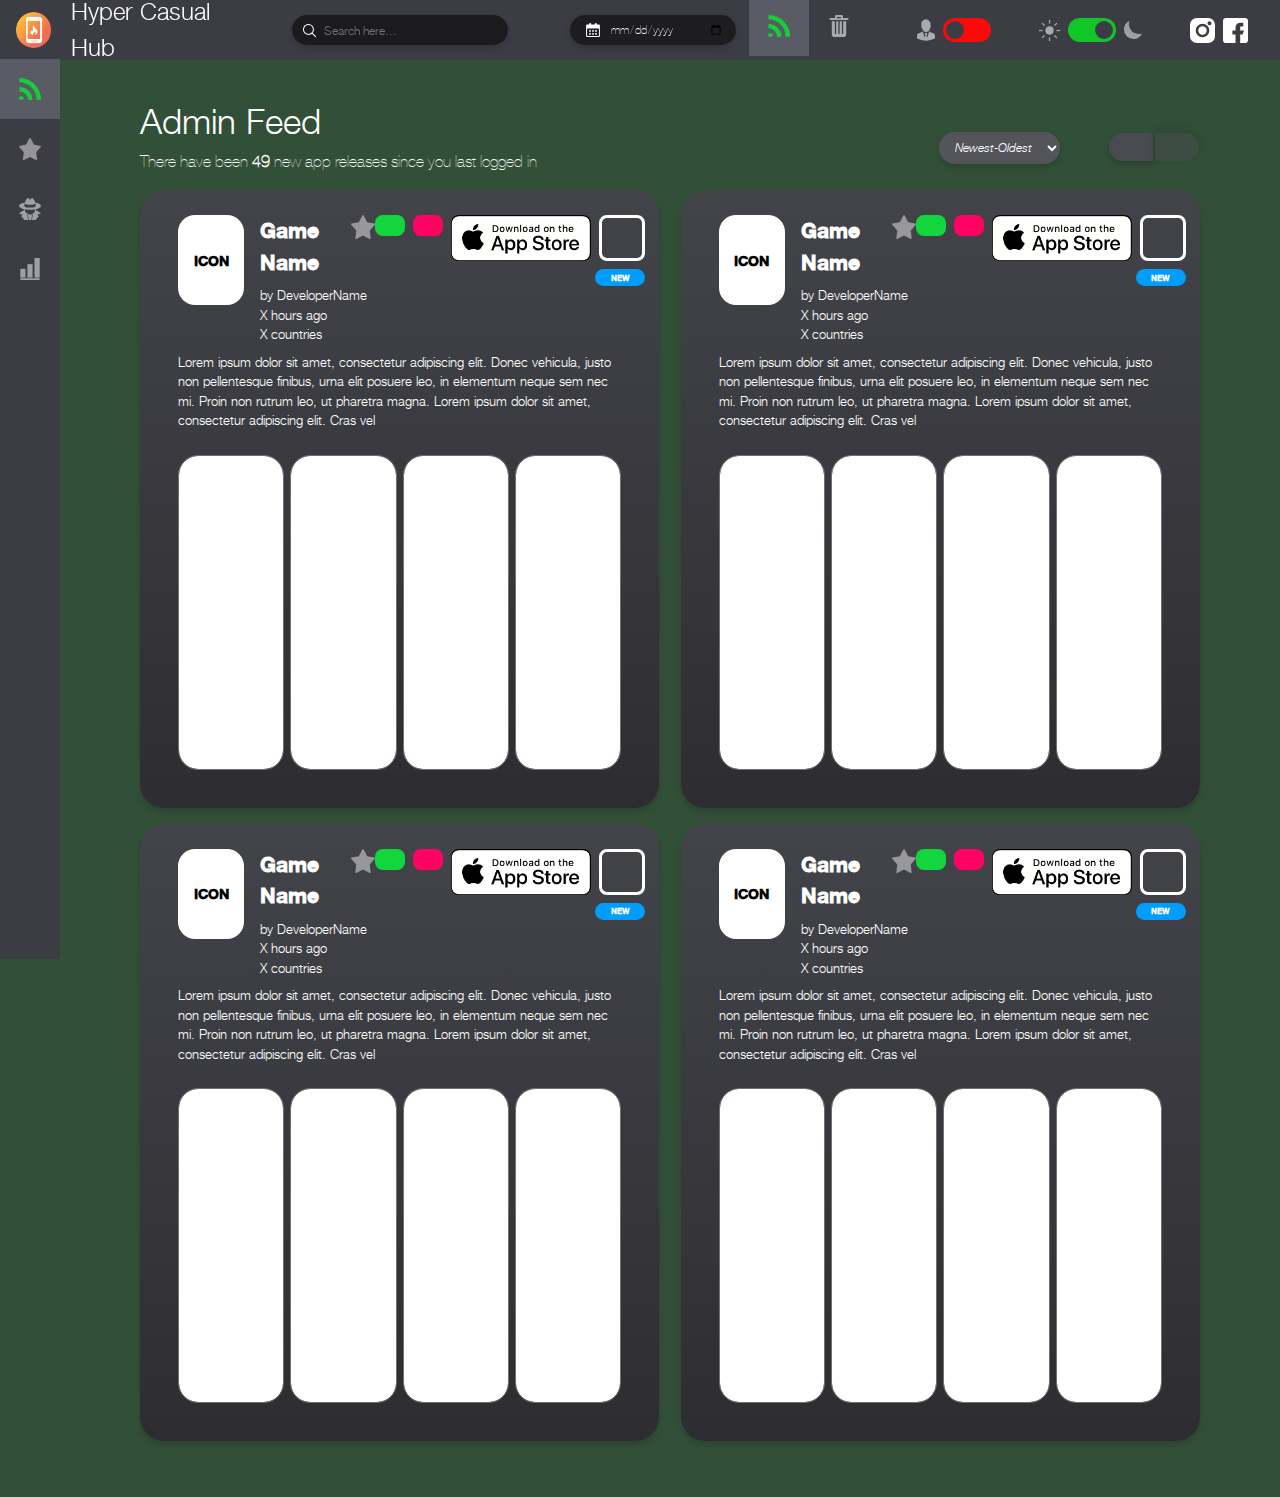
==== admin-feeds.html @ cd284f4f "admin feeds" ====
<!DOCTYPE html>
<html lang="en">
	<head>
		<meta charset="utf-8">
		<meta http-equiv="X-UA-Compatible" content="IE=edge">
		<meta name="viewport" content="width=device-width, initial-scale=1">
		<meta name="author" content="">
		<title>Hyper Casual</title>
		<!-- Bootstrap CSS -->
		<link rel="stylesheet" href="bootstrap/css/bootstrap.min.css">

		<link href="css/style.css" rel="stylesheet" />
		<link href="css/responsive.css" rel="stylesheet" />
		<link rel="stylesheet" href="https://use.fontawesome.com/releases/v5.7.0/css/all.css" integrity="sha384-lZN37f5QGtY3VHgisS14W3ExzMWZxybE1SJSEsQp9S+oqd12jhcu+A56Ebc1zFSJ" crossorigin="anonymous">
		<link rel='dns-prefetch' href='//s.w.org' />
	</head>
	<body class="admin-view">
		<main class="main-wrapper">
			<header class="header d-flex align-item-center justify-content-between">
				<div class="header-left d-flex align-items-center">
					<div class="logo mr-1">
					</div>
					<div class="site-title ml-3">
						Hyper Casual Hub
					</div>
					<div id="custom-search-input" class="ml-4">
            <div class="input-group search-input-grp col-md-12">
							<span class="input-group-btn">
                <button class="btn btn-danger btn-search" type="button">
                  <!--img class="" src="images/search.svg" width="14" height="14" alt="search"/-->
                </button>
              </span>
              <input type="text" class="  search-query form-control" placeholder="Search here…" />
							<span class="fas fa-times hidden"></span>
            </div>
          </div>
					<div class="input-group date-field ml-5">
						<div class="input-group-append">
					    <a class="cal-link"><img class="" src="images/calender.svg" width="14" height="14" alt="cal"/></a>
					  </div>
					  <input type="date" class="form-control" placeholder="Select a Date" aria-label="" aria-describedby="button-addon2" id="datetimepicker1">
          </div>
				</div>
				<div class="header-right d-flex align-items-center justify-content-end">
					<ul class="admin-controls d-flex mr-5 mb-2">
						<li>
							<a class="active" href="#"><img class="" src="images/Feed-green.svg" width="22" height="22" alt="feed"/></a>
						</li>
						<li>
							<a class="" href="#"><img class="" src="images/trash.svg" width="22" height="22" alt="delete"/></a>
						</li>
					</ul>
					<img class="" src="images/user.svg" width="18" height="22" alt="user"/>
					<button type="button" class="btn btn-sm btn-toggle btn-user mr-5" data-toggle="button" aria-pressed="true" autocomplete="off">
		        <div class="handle"></div>
		      </button>
					<img class="" src="images/sun.svg" width="21" height="21" alt="sun"/>
					<button type="button" class="btn btn-sm btn-toggle btn-mode active" data-toggle="button" aria-pressed="true" autocomplete="off">
		        <div class="handle"></div>
		      </button>
					<img class="mr-5" src="images/moon.svg" width="18" height="18" alt="moon"/>
					<a href="#">
						<img class="mr-2" src="images/instagram.svg" width="25" height="25" alt="instagram"/>
					</a>
					<a href="#">
						<img class="mr-3" src="images/Facebook.svg" width="25" height="25" alt="Facebook"/>
					</a>
				</div>
			</header>
			<aside class="sidebar">
				<ul>
					<li>
						<a class="active" href="#"><img class="" src="images/Feed-green.svg" width="22" height="22" alt="feed"/></a>
					</li>
					<li>
						<a class="" href="#"><img class="" src="images/star-grey.svg" width="22" height="22" alt="star"/></a>
					</li>
					<li>
						<a class="" href="#"><img class="" src="images/anony.svg" width="22" height="22" alt="anony"/></a>
					</li>
					<li>
						<a class="" href="#"><img class="" src="images/graph.svg" width="22" height="22" alt="graph"/></a>
					</li>
				</ul>
			</aside>
			<div class="page-wrapper">
				<div class="col-12 px-0">
					 <div class="col-12 px-0 d-flex justify-content-between">
						   <div class="page-title-wrapper">
								 <h1 class="page-title">Admin Feed</h1>
								 <p>There have been <b>49</b> new app releases since you last logged in</p>
							 </div>
							 <div class="btn-group pt-4 mt-2">
								   <select class="form-control sort-select mr-5">
										 <option value="desc" selected>Newest-Oldest</option>
										 <option value="asc">Oldest-Newest</option>
									 </select>
									 <div class="d-flex view-style-links">
										 <a href="#" id="grid" class="btn btn-default active"><i class="fas fa-th-large"></i></a>
										 <a href="#" id="list" class="btn btn-default"><i class="fas fa-bars"></i></a>
									 </div>
							 </div>
					 </div>
					 <div id="feeds" class="col-12 px-0 d-flex justify-content-between flex-wrap">
						 <div class="item  col-12 col-lg-6"><!--item start-->
							 <div class="item-header d-flex justify-content-between pb-2">
								 <div class="float-left d-flex">
									 <div class="icon-main">
										 Icon
									 </div>
									 <div class="item-title-wrapper d-block ml-3">
										 <div class="item-title d-flex mb-2">
											 <span>Game Name</span>
											 <img class="ml-2" src="images/star-grey.svg" width="24" height="24" alt="star"/>
										 </div>
										 <div class="title-desc d-flex">
											 <span class"dev">by DeveloperName</span>
											 <!--a class="follow ml-3"><img class="mr-2" src="images/anony.svg" width="11" height="11" alt="anony"/> FOLLOW</a-->
										 </div>
										 <div class="other-info">
											 X hours ago</br>
											 X countries
										 </div>
									 </div>
								 </div>
								 <div class="float-right text-right">
									 <div class="d-flex">
										 <a class="" href="#"><div class="active-item-ind mr-2"><i class="fas fa-check"></i></div></a>
										 <a class="" href="#"><div class="del-item mr-2"><i class="fas fa-trash-alt"></i></div></a>
										 <a class="" href="#"><img class="" src="images/Download.png" width="140" height="46" alt="download"/></a>
										 <label class="item-check">
											  <input type="checkbox">
											  <span class="checkmark"></span>
										 </label>
									 </div>
									 <div class="badge mt-2">NEW</div>
								 </div>
							 </div>
							 <p>Lorem ipsum dolor sit amet, consectetur adipiscing elit. Donec vehicula, justo non pellentesque finibus, urna elit posuere leo, in elementum neque sem nec mi. Proin non rutrum leo, ut pharetra magna. Lorem ipsum dolor sit amet, consectetur adipiscing elit. Cras vel</p>
							 <div class="col-12 px-0 d-flex justify-content-between align-items-center flex-wrap item-cards-wrapper pt-2 pb-2">
								 <div class="item-card">
								 </div>
								 <div class="item-card">
								 </div>
								 <div class="item-card">
								 </div>
								 <div class="item-card">
								 </div>
							 </div>
						 </div><!--item-end-->
						 <div class="item  col-12 col-lg-6"><!--item start-->
							 <div class="item-header d-flex justify-content-between pb-2">
								 <div class="float-left d-flex">
									 <div class="icon-main">
										 Icon
									 </div>
									 <div class="item-title-wrapper d-block ml-3">
										 <div class="item-title d-flex mb-2">
											 <span>Game Name</span>
											 <img class="ml-2" src="images/star-grey.svg" width="24" height="24" alt="star"/>
										 </div>
										 <div class="title-desc d-flex">
											 <span class"dev">by DeveloperName</span>
											 <!--a class="follow ml-3"><img class="mr-2" src="images/anony.svg" width="11" height="11" alt="anony"/> FOLLOW</a-->
										 </div>
										 <div class="other-info">
											 X hours ago</br>
											 X countries
										 </div>
									 </div>
								 </div>
								 <div class="float-right text-right">
									 <div class="d-flex">
										 <a class="" href="#"><div class="active-item-ind mr-2"><i class="fas fa-check"></i></div></a>
										 <a class="" href="#"><div class="del-item mr-2"><i class="fas fa-trash-alt"></i></div></a>
										 <a class="" href="#"><img class="" src="images/Download.png" width="140" height="46" alt="download"/></a>
										 <label class="item-check">
											  <input type="checkbox">
											  <span class="checkmark"></span>
										 </label>
									 </div>
									 <div class="badge mt-2">NEW</div>
								 </div>
							 </div>
							 <p>Lorem ipsum dolor sit amet, consectetur adipiscing elit. Donec vehicula, justo non pellentesque finibus, urna elit posuere leo, in elementum neque sem nec mi. Proin non rutrum leo, ut pharetra magna. Lorem ipsum dolor sit amet, consectetur adipiscing elit. Cras vel</p>
							 <div class="col-12 px-0 d-flex justify-content-between align-items-center flex-wrap item-cards-wrapper pt-2 pb-2">
								 <div class="item-card">
								 </div>
								 <div class="item-card">
								 </div>
								 <div class="item-card">
								 </div>
								 <div class="item-card">
								 </div>
							 </div>
						 </div><!--item-end-->
						 <div class="item  col-12 col-lg-6"><!--item start-->
							 <div class="item-header d-flex justify-content-between pb-2">
								 <div class="float-left d-flex">
									 <div class="icon-main">
										 Icon
									 </div>
									 <div class="item-title-wrapper d-block ml-3">
										 <div class="item-title d-flex mb-2">
											 <span>Game Name</span>
											 <img class="ml-2" src="images/star-grey.svg" width="24" height="24" alt="star"/>
										 </div>
										 <div class="title-desc d-flex">
											 <span class"dev">by DeveloperName</span>
											 <!--a class="follow ml-3"><img class="mr-2" src="images/anony.svg" width="11" height="11" alt="anony"/> FOLLOW</a-->
										 </div>
										 <div class="other-info">
											 X hours ago</br>
											 X countries
										 </div>
									 </div>
								 </div>
								 <div class="float-right text-right">
									 <div class="d-flex">
										 <a class="" href="#"><div class="active-item-ind mr-2"><i class="fas fa-check"></i></div></a>
										 <a class="" href="#"><div class="del-item mr-2"><i class="fas fa-trash-alt"></i></div></a>
										 <a class="" href="#"><img class="" src="images/Download.png" width="140" height="46" alt="download"/></a>
										 <label class="item-check">
											  <input type="checkbox">
											  <span class="checkmark"></span>
										 </label>
									 </div>
									 <div class="badge mt-2">NEW</div>
								 </div>
							 </div>
							 <p>Lorem ipsum dolor sit amet, consectetur adipiscing elit. Donec vehicula, justo non pellentesque finibus, urna elit posuere leo, in elementum neque sem nec mi. Proin non rutrum leo, ut pharetra magna. Lorem ipsum dolor sit amet, consectetur adipiscing elit. Cras vel</p>
							 <div class="col-12 px-0 d-flex justify-content-between align-items-center flex-wrap item-cards-wrapper pt-2 pb-2">
								 <div class="item-card">
								 </div>
								 <div class="item-card">
								 </div>
								 <div class="item-card">
								 </div>
								 <div class="item-card">
								 </div>
							 </div>
						 </div><!--item-end-->
						 <div class="item  col-12 col-lg-6"><!--item start-->
							 <div class="item-header d-flex justify-content-between pb-2">
								 <div class="float-left d-flex">
									 <div class="icon-main">
										 Icon
									 </div>
									 <div class="item-title-wrapper d-block ml-3">
										 <div class="item-title d-flex mb-2">
											 <span>Game Name</span>
											 <img class="ml-2" src="images/star-grey.svg" width="24" height="24" alt="star"/>
										 </div>
										 <div class="title-desc d-flex">
											 <span class"dev">by DeveloperName</span>
											 <!--a class="follow ml-3"><img class="mr-2" src="images/anony.svg" width="11" height="11" alt="anony"/> FOLLOW</a-->
										 </div>
										 <div class="other-info">
											 X hours ago</br>
											 X countries
										 </div>
									 </div>
								 </div>
								 <div class="float-right text-right">
									 <div class="d-flex">
										 <a class="" href="#"><div class="active-item-ind mr-2"><i class="fas fa-check"></i></div></a>
										 <a class="" href="#"><div class="del-item mr-2"><i class="fas fa-trash-alt"></i></div></a>
										 <a class="" href="#"><img class="" src="images/Download.png" width="140" height="46" alt="download"/></a>
										 <label class="item-check">
											  <input type="checkbox">
											  <span class="checkmark"></span>
										 </label>
									 </div>
									 <div class="badge mt-2">NEW</div>
								 </div>
							 </div>
							 <p>Lorem ipsum dolor sit amet, consectetur adipiscing elit. Donec vehicula, justo non pellentesque finibus, urna elit posuere leo, in elementum neque sem nec mi. Proin non rutrum leo, ut pharetra magna. Lorem ipsum dolor sit amet, consectetur adipiscing elit. Cras vel</p>
							 <div class="col-12 px-0 d-flex justify-content-between align-items-center flex-wrap item-cards-wrapper pt-2 pb-2">
								 <div class="item-card">
								 </div>
								 <div class="item-card">
								 </div>
								 <div class="item-card">
								 </div>
								 <div class="item-card">
								 </div>
							 </div>
						 </div><!--item-end-->


					 </div>
				</div>
			</div>
		</main>

		<script src="js/jquery-3.4.1.min.js"></script>
		<script src="bootstrap/js/bootstrap.min.js"></script>
    <script src="js/main.js"></script>


	</body>
</html>
---- css/style.css ----
@charset "utf-8";
/* CSS Document */
@import url("fonts/helvetica/stylesheet.css");

body {
  background: #1F1D25;
  font-family: 'helveticaneueregular';
  font-size: 1rem;
  overflow-x: hidden;
  color: #fff;
  height: 100%;
}
body.admin-view {
  background: #325038;
}
header.header {
  background-color: #3C3D44;
  height: 60px;
  width: 100%;
  padding: 1rem;
  top: 0;
  position: fixed;
  z-index: 1000;
}
.header .logo {
  width: 36px;
  height: 36px;
  /*background: transparent linear-gradient(141deg, #FF5800 0%, #F59A1E 100%) 0% 0% no-repeat padding-box;*/
  background-image: url(../images/HCTLogo.png);
  background-size: 36px;
  background-repeat: no-repeat;
  border-radius: 40px;
  opacity: 1;
}
.header .site-title {
  font-family: 'helveticaneuelight';
  font-size: 24px;
  letter-spacing: 0;
  color: #FFFFFF;
  opacity: 1;
}
#custom-search-input .search-query {
  width: 216px;
  height: 30px;
  background: #1B1B1E 0% 0% no-repeat padding-box;
  box-shadow: 0px 3px 6px #00000029;
  border-radius: 30px;
  border: none;
  font-family: 'helveticaneuelight';
  font-size: 12px;
  color: #fff;
  padding-left: 32px;
  padding-right: 30px;
}

#custom-search-input button {
    border: 0;
    background: url(../images/search.svg);
    /** belows styles are working good */
    padding: 2px 5px;
    width: 14px;
    height: 14px;
    position: absolute;
    z-index: 1000;
    top: 9px;
    left: 26px;
}
#custom-search-input .cross {
  transform: matrix(0.71, 0.71, -0.71, 0.71, 0, 0);
  border: 2px solid #FFFFFF;
  float: right;
  width: 8px;
  height: 8px;
}
#custom-search-input .fas {
  position: absolute;
  right: 26px;
  top: 7px;
  z-index: 1000;
}
.search-query:focus + button {
    z-index: 3;
}
.date-field {
  position: relative;
  border-radius: 18px;
  max-width: 165px;
}
.date-field .cal-link {
  position: absolute;
  width: 14px;
  height: 14px;
  top: 2px;
  left: 15px;
  z-index: 1000;
}
.date-field .input-group-append {
  border-top-left-radius: 18px;
  border-bottom-left-radius: 18px;
}
.date-field input {
  width: 153px;
  height: 30px;
  background: #1D1D20 0% 0% no-repeat padding-box;
  box-shadow: 0px 3px 6px #00000029;
  border-radius: 18px !important;
  border: none;
  padding-left: 40px;
  color: #fff;
  font-size: 12px;
}
.date-field input:focus {
  background: #1D1D20 0% 0% no-repeat padding-box;
}
.sidebar {
  background-color: #3C3D44;
  top: 59px;
  left: 0;
  width: 60px;
  height: 100vh;
  z-index: 1000;
  position: fixed;
}
.sidebar ul,
header ul.admin-controls {
  padding-left: 0;
  position: relative;
}
.sidebar ul li,
header ul.admin-controls {
  list-style: none;
}
.sidebar ul li a,
header ul.admin-controls li a {
  display: flex;
  justify-content: center;
  align-items: center;
  padding: 1.1875rem 1rem;
  max-height: 60px;
  width: 100%;
  position: relative;
}
header ul.admin-controls li a {
  padding: 1.1875rem;
}
.sidebar ul li a .red-dot {
  position: absolute;
  width: 12px;
  height: 12px;
  background: #FF0058 0% 0% no-repeat padding-box;
  top: 34px;
  left: 34px;
  border-radius: 50%;
}
.sidebar ul li a.active,
.sidebar ul li a:hover,
header ul.admin-controls li a.active,
header ul.admin-controls li a:hover {
  background: #5A5C65;
}

/*btn-toggle*/
.btn-toggle {
  margin: 0 .5rem;
  padding: 0;
  position: relative;
  border: none;
  height: 1.5rem;
  width: 3rem;
  border-radius: 1.5rem;
  color: #6b7381;
  background: #bdc1c8;
}
.btn-toggle:focus,
.btn-toggle.focus,
.btn-toggle:focus.active,
.btn-toggle.focus.active {
  outline: none;
}
.btn-toggle:before,
.btn-toggle:after {
  line-height: 1.5rem;
  width: 4rem;
  text-align: center;
  font-weight: 600;
  font-size: 0.75rem;
  text-transform: uppercase;
  letter-spacing: 2px;
  position: absolute;
  bottom: 0;
  transition: opacity 0.25s;
}
.btn-toggle:before {
  content: '';
  left: -4rem;
}
.btn-toggle:after {
  content: '';
  right: -4rem;
  opacity: 0.5;
}
.btn-toggle > .handle {
  position: absolute;
  top: 0.1875rem;
  left: 0.1875rem;
  width: 1.125rem;
  height: 1.125rem;
  border-radius: 1.125rem;
  background: #3C3D44;
  transition: left 0.25s;
}
.btn-toggle.active {
  transition: background-color 0.25s;
}
.btn-toggle.btn-user {
  background-color: #ff0808;
}
.btn-toggle.btn-mode.active {
  background-color: #10c727;
}
.btn-toggle.active > .handle {
  left: 1.6875rem;
  transition: left 0.25s;
}
.btn-toggle.active:before {
  opacity: 0.5;
}
.btn-toggle.active:after {
  opacity: 1;
}
.btn-toggle.btn-sm:before,
.btn-toggle.btn-sm:after {
  line-height: -0.5rem;
  color: #fff;
  letter-spacing: 0.75px;
  left: 0.4125rem;
  width: 2.325rem;
}
.btn-toggle.btn-sm:before {
  text-align: right;
}
.btn-toggle.btn-sm:after {
  text-align: left;
  opacity: 0;
}
.btn-toggle.btn-sm.active:before {
  opacity: 0;
}
.btn-toggle.btn-sm.active:after {
  opacity: 1;
}

/*page wrapper*/
.page-wrapper {
  position: relative;
  margin-left: 60px;
  margin-top: 60px;
  padding-top: 40px;
  padding-left: 80px;
  padding-right: 155px;
  padding-bottom: 40px;
}
body.admin-view .page-wrapper {
  padding-right: 80px;
}
.page-wrapper.sidebar-page {
  padding-right: 70px
}
.page-title {
  font-family: 'helveticaneuelight';
  font-size: 35px;
}
/*page wrapper*/
.sort-select {
  background: #54555A 0% 0% no-repeat padding-box;
  box-shadow: 0px 3px 6px #00000029;
  border: none;
  border-radius: 18px;
  color: #fff;
  font-family: 'helveticaneueitalic';
  font-size: 12px;
}
#feeds .item {
  background: transparent linear-gradient(180deg, #FFFFFF 0%, #43444A 0%, #2D2D31 100%) 0% 0% no-repeat padding-box;
  box-shadow: 0px 4px 6px #00000029;
  border-radius: 24px;
  opacity: 1;
  padding: 25px 38px;
  font-family: 'helveticaneuelight';
  font-size: 13px;
  max-width: 49%;
  margin-bottom: 1rem;
}
#feeds .item .icon-main {
  width: 90px;
  height: 90px;
  background: #FFFFFF 0% 0% no-repeat padding-box;
  border-radius: 17px;
  opacity: 1;
  text-transform: uppercase;
  display: flex;
  justify-content: center;
  align-items: center;
  color: #000000;
  font-family: 'helveticaneuebold';
  font-weight: bold;
  font-size: 14px;
}
#feeds .item .item-title {
  font-family: 'helveticaneuebold';
  font-weight: bold;
  font-size: 21px;
}
#feeds .item .title-desc,
#feeds .item .other-info {
  font-size: 13px;
}
#feeds .item .title-desc .follow {
  display: flex;
  justify-content: center;
  align-items: center;
  width: 75px;
  height: 17px;
  background: #9D00FF 0% 0% no-repeat padding-box;
  border-radius: 9px;
  opacity: 1;
  font-family: 'helveticaneuebold';
  font-size: 8px;
}
#feeds .item .title-desc .follow.done {
  background: #A1A1A5 0% 0% no-repeat padding-box;
}
#feeds .item  .badge {
  width: 50px;
  height: 17px;
  background: #009DFF 0% 0% no-repeat padding-box;
  border-radius: 9px;
  font-family: 'helveticaneuebold';
  font-size: 8px;
  padding-top: 4.5px;
}
#feeds .item .item-card {
  width: 24%;
  height: 315px;
  background: #FFFFFF 0% 0% no-repeat padding-box;
  border: 1px solid #707070;
  border-radius: 20px;
  margin-bottom: 5px;
}
#feeds .item.list-item .item-cards-wrapper {
  display: none !important;
}
.view-style-links #grid {
  width: 46px;
  height: 30px;
  box-shadow: 0px 3px 6px #00000029;
  border-radius: 18px 0px 0px 18px;
  padding-top: 8px;
}
.view-style-links #list {
  width: 46px;
  height: 30px;
  transform: matrix(-1, 0, 0, -1, 0, 0);
  box-shadow: 0px 3px 6px #00000029;
  border-radius: 18px 0px 0px 18px;
  padding-bottom: 8px;
}
.view-style-links .btn {
  background: #4A4B50 0% 0% no-repeat padding-box;
  color: #fff;
  max-height: 32px;
  display: flex;
  justify-content: center;
  align-items: center;
  align-content: center;
  opacity: 0.5;
}
.view-style-links .btn.active {
  opacity: 1
}
/*devtracks page*/
.devtrack-head {
  border-top-left-radius: 24px;
  border-top-right-radius: 24px;
  height: 75px;
  background: #B100FF 0% 0% no-repeat padding-box;
  color: #fff;
  font-family: 'helveticaneuemedium';
  font-size: 25px;
  padding-top: 29px;
  padding-left: 23px;
}
.devtrack-body {
  background: #4A4B52 0% 0% no-repeat padding-box;
  padding-left: 23px;
}
.devtrack-body ul {
  padding-left: 0;
}
.devtrack-body ul li {
  list-style: none;
  display: flex;
  align-items: center;
  padding: 15px 15px 15px 23px;
  cursor: pointer;
}
.devtrack-body ul li:hover,
.devtrack-body ul li.active {
  background: #5A5C65 0% 0% no-repeat padding-box;
}
.devtrack-body ul li .dev-name {
  /*font-size: 21px;*/
}
.devtrack-body ul li .starred {
  background-image: url(../images/star-grey.svg);
  background-repeat: no-repeat;
  background-position: center;
  background-size: 19px;
  width: 19px;
  height: 19px;
}
.devtrack-body ul li .starred.yes {
  background-image: url(../images/fav-star.svg);
}
.devtrack-body ul li .status {
  margin-top: 2px;
  width: 12px;
  height: 12px;
  border-radius: 50%;
}
.devtrack-body ul li .status.active {
  background: #FF0058 0% 0% no-repeat padding-box;
}
.devtrack-body ul li .have-sub {

}
/*charts page*/
#charts .item {
  border-bottom: 1px solid #fff;
  padding: 15px 0;
}
#charts .item.expanded {
  background: transparent linear-gradient(180deg, #FFFFFF 0%, #43444A 0%, #2D2D31 100%) 0% 0% no-repeat padding-box;
  box-shadow: 0px 4px 6px #00000029;
}
#charts .item .icon-main {
  width: 50px;
  height: 51px;
  background: #FFFFFF 0% 0% no-repeat padding-box;
  border-radius: 11px;
  text-transform: uppercase;
  display: flex;
  justify-content: center;
  align-items: center;
  color: #000000;
  font-family: 'helveticaneuebold';
  font-weight: bold;
  font-size: 7px;
}
#charts .item .no-holder,
#charts .item .dev,
#charts .item .rel-date {
  font-family: 'helveticaneuelight';
  font-size: 21px;
}
#charts .item .app-name {
  font-family: 'helveticaneuelight';
  font-size: 34px;
}
#charts .item .follow {
  display: flex;
  justify-content: center;
  align-items: center;
  width: 75px;
  height: 17px;
  background: #9D00FF 0% 0% no-repeat padding-box;
  border-radius: 9px;
  opacity: 1;
  font-family: 'helveticaneuebold';
  font-size: 8px;
}
#charts .item .follow.done {
  background: #A1A1A5 0% 0% no-repeat padding-box;
}
#charts .item .rating i::before {
  cursor: pointer;
}
#charts .item:not(.expanded)  .item-cards-wrapper {
  display: none !important;
}
#charts .item .item-card {
  width: 16%;
  height: 347px;
  background: #FFFFFF 0% 0% no-repeat padding-box;
  border: 1px solid #707070;
  border-radius: 20px;
  margin-bottom: 5px;
  margin-right: 60px;
}
#charts .item .item-card:last-child {
  margin-right: 0;
}
/*profile page*/
form.profile-form {
  font-family: 'helveticaneuelight';
}
form.profile-form input {
  /*background: #606060 0% 0% no-repeat padding-box;*/
  box-shadow: 0px 4px 6px #00000029;
  border-radius: 22px;
  opacity: 0.8;
  height: 32px;
  font-size: 13px;
  border: none;
}
form.profile-form input:focus {
  background: #fff !important;
  box-shadow: none;
  opacity: 1;
  outline: none;
}
form.profile-form input.dark {
  background: #606060 0% 0% no-repeat padding-box;
}
form.profile-form .submit {
  background: #06B0FF 0% 0% no-repeat padding-box;
  font-size: 1rem;
  color: #fff;
}
form.profile-form .logout-btn {
  height: 33px;
  background: #D9004B 0% 0% no-repeat padding-box;
  box-shadow: 0px 4px 6px #00000029;
  border-radius: 22px;
  color: #fff;
}
.access-note-cont {
  background: #fff;
  border-radius: 22px;
  overflow: auto;
  z-index: 9999;
}
.access-note-cont .access-note {
  background: transparent linear-gradient(128deg, #FC5800 0%, #F59A1E 100%) 0% 0% no-repeat padding-box;
  padding: 25px 28px;
}
.access-note-cont .access-title {
  font-family: 'helveticaneuethin';
  font-size: 38px;
}
.access-note-cont ul {
  font-family: 'helveticaneuelight';
}
.access-note-cont .access-price-cont {
  padding: 25px 28px;
}
.access-note-cont .access-price {
  color: #000;
  font-family: 'helveticaneuelight';
  font-size: 38px;
}
.access-note-cont .access-tenure {
  color: #000;
}
.access-note-cont .access-price-cont .subscribe {
  background: transparent linear-gradient(117deg, #FC5800 0%, #F59A1E 100%) 0% 0% no-repeat padding-box;
  border-radius: 37px;
  padding: 20px 25px;
  color: #fff;
}
.page-footer {
  background: #35353C 0% 0% no-repeat padding-box;
  bottom: 0;
}
.page-footer .footer-links a {
  color: #fff;
}
.page-footer .footer-links a span {
  color: #000;
}
.green {
  color: #00e600;
}
.access-feeds-cont .page-title {
  font-size: 50px;
}
.access-feeds-cont p {
  font-family: 'helveticaneuethin';
  font-size: 18px;
}
.active-item-ind,
.del-item {
  background: #13D63F 0% 0% no-repeat padding-box;
  border-radius: 8px;
  color: #fff;
  padding: 10.5px 15px;
  font-size: 16px;
}
.del-item {
  background: #FF0363 0% 0% no-repeat padding-box;
}
/* Customize the label (the container) */
.item-check {
  display: block;
  position: relative;
  padding-left: 46px;
  cursor: pointer;
  font-size: 22px;
  -webkit-user-select: none;
  -moz-user-select: none;
  -ms-user-select: none;
  user-select: none;
  margin-left: 0.5rem;
}

/* Hide the browser's default checkbox */
.item-check input {
  position: absolute;
  opacity: 0;
  cursor: pointer;
  height: 0;
  width: 0;
}

/* Create a custom checkbox */
.checkmark {
  position: absolute;
  top: 0;
  left: 0;
  height: 46px;
  width: 46px;
  border: 3px solid #fff;
  border-radius: 8px;
}

/* On mouse-over, add a grey background color */
.item-check:hover input ~ .checkmark {
  background-color: transparent;
}

/* When the checkbox is checked, add a blue background */
.item-check input:checked ~ .checkmark {
  background-color: #8a8c8e;
}

/* Create the checkmark/indicator (hidden when not checked) */
.checkmark:after {
  content: "";
  position: absolute;
  display: none;
}

/* Show the checkmark when checked */
.item-check input:checked ~ .checkmark:after {
  display: block;
}

/* Style the checkmark/indicator */
.item-check .checkmark:after {
  left: 17px;
  top: 12px;
  width: 8px;
  height: 15px;
  border: solid white;
  border-width: 0 3px 3px 0;
  -webkit-transform: rotate(45deg);
  -ms-transform: rotate(45deg);
  transform: rotate(45deg);
}
---- css/responsive.css ----
@media only screen and (max-width: 576px) {
  /*new menu*/

}

/* Small devices (landscape phones, 576px and up)*/
@media (min-width: 576px) and (max-width: 767.98px) {
 }

/* Medium devices (tablets, 768px and up)*/
@media (min-width: 577px) and (max-width: 991.98px) {

}

/* Large devices (desktops, 992px and up)*/
@media (min-width: 992px) and (max-width: 1199.98px) {

 }

/* Extra large devices (large desktops, 1200px and up)*/
@media (min-width: 1200px) {
  .sidebar ul {
    height: 100%;
  }
  .sidebar ul li.user-icon {
    position: fixed;
    bottom: 0;
    width: 60px;
  }
}
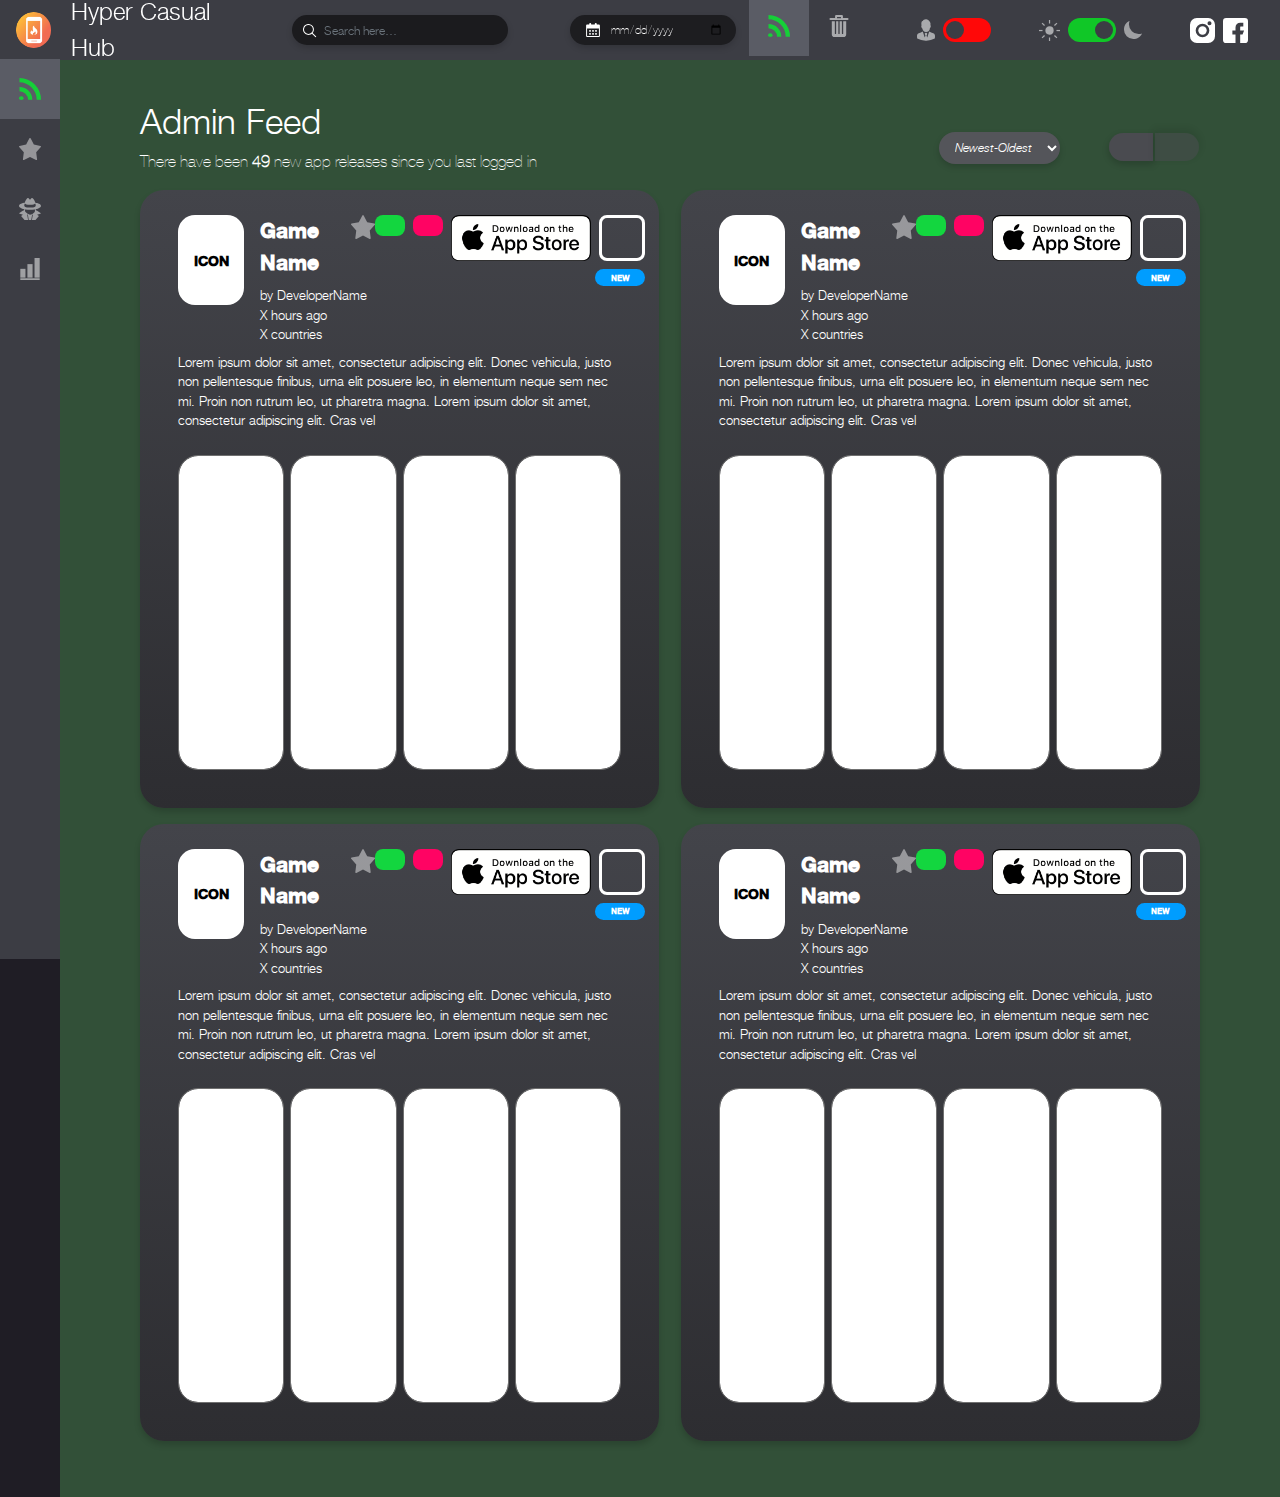
==== commit fb11d407: "admin feeds" ====
--- a/admin-feeds.html
+++ b/admin-feeds.html
@@ -15,7 +15,7 @@
 		<link rel="stylesheet" href="https://use.fontawesome.com/releases/v5.7.0/css/all.css" integrity="sha384-lZN37f5QGtY3VHgisS14W3ExzMWZxybE1SJSEsQp9S+oqd12jhcu+A56Ebc1zFSJ" crossorigin="anonymous">
 		<link rel='dns-prefetch' href='//s.w.org' />
 	</head>
-	<body class="admin-view">
+	<body class="">
 		<main class="main-wrapper">
 			<header class="header d-flex align-item-center justify-content-between">
 				<div class="header-left d-flex align-items-center">
@@ -84,7 +84,7 @@
 					</li>
 				</ul>
 			</aside>
-			<div class="page-wrapper">
+			<div class="page-wrapper admin-view">
 				<div class="col-12 px-0">
 					 <div class="col-12 px-0 d-flex justify-content-between">
 						   <div class="page-title-wrapper">
--- a/css/style.css
+++ b/css/style.css
@@ -9,9 +9,6 @@
   overflow-x: hidden;
   color: #fff;
   height: 100%;
-}
-body.admin-view {
-  background: #325038;
 }
 header.header {
   background-color: #3C3D44;
@@ -260,7 +257,10 @@
   padding-right: 155px;
   padding-bottom: 40px;
 }
-body.admin-view .page-wrapper {
+.page-wrapper.admin-view {
+  background: #325038;
+}
+.admin-view.page-wrapper {
   padding-right: 80px;
 }
 .page-wrapper.sidebar-page {
